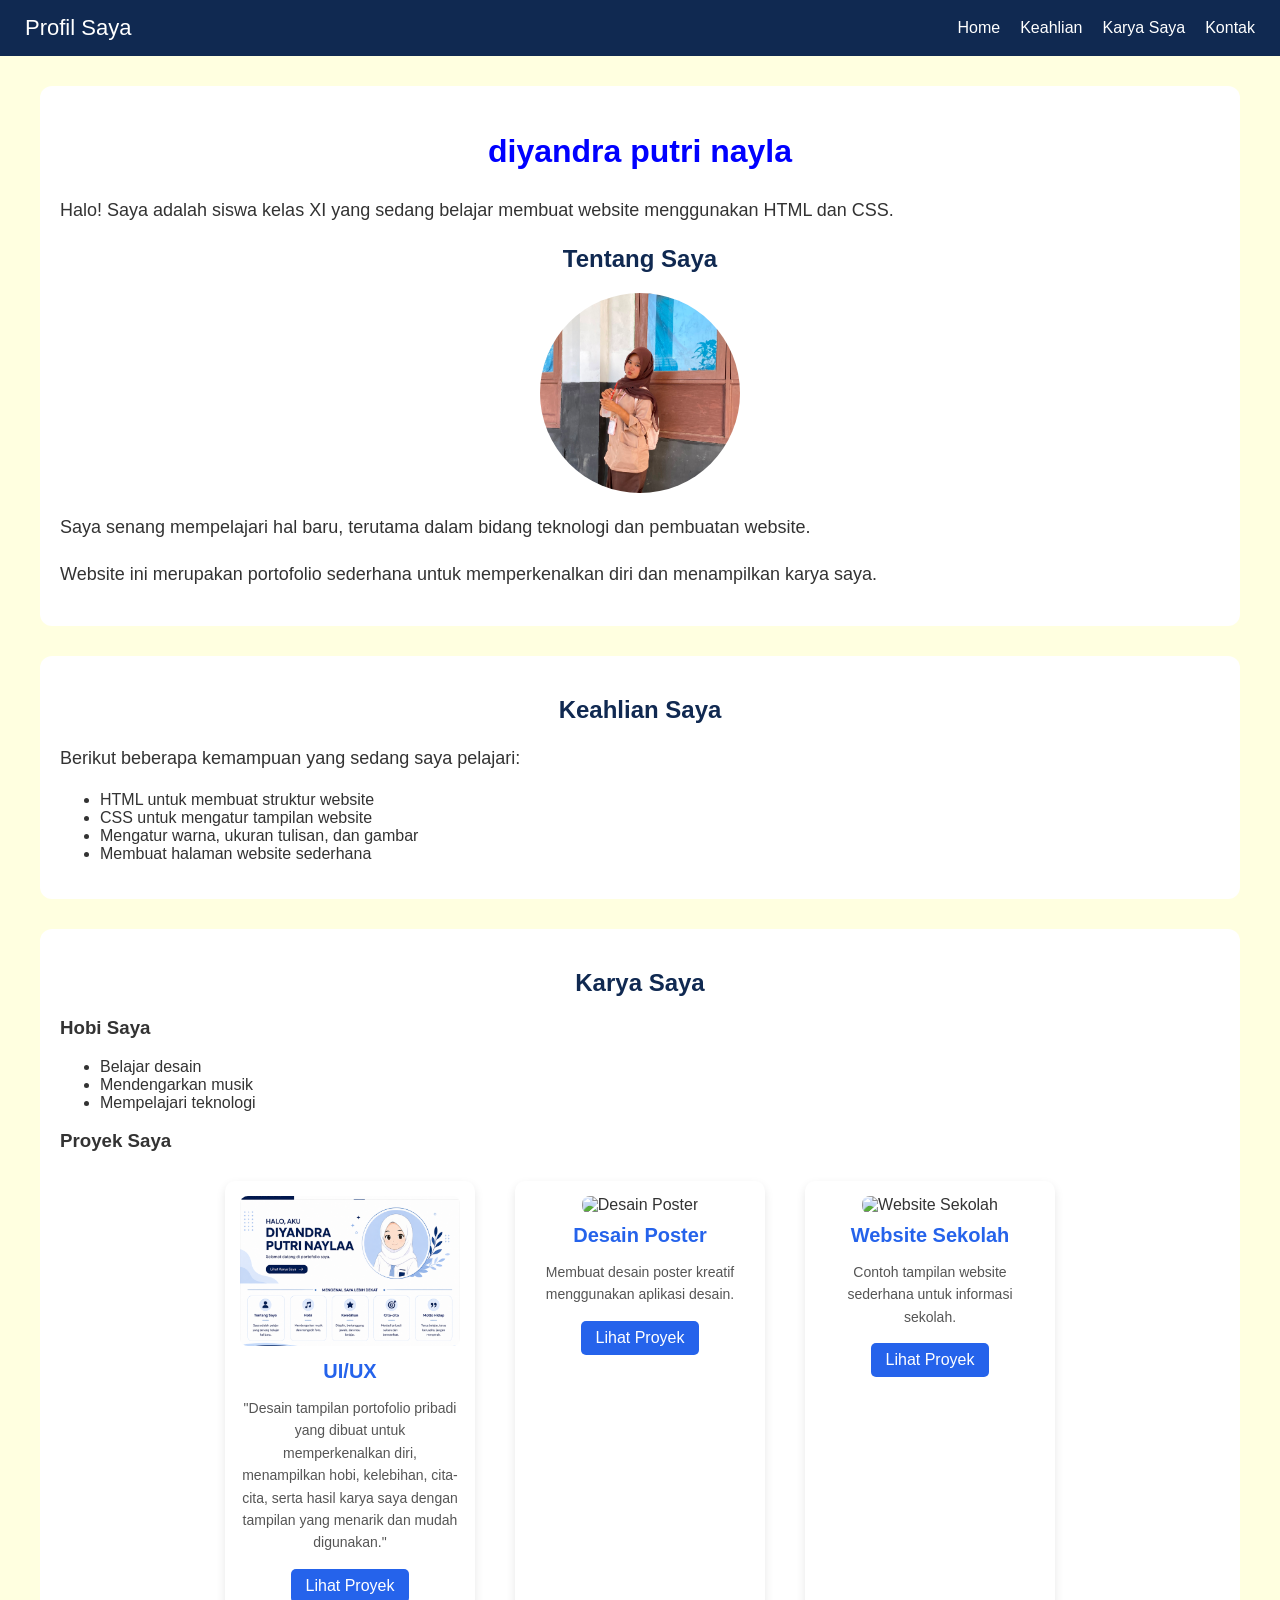
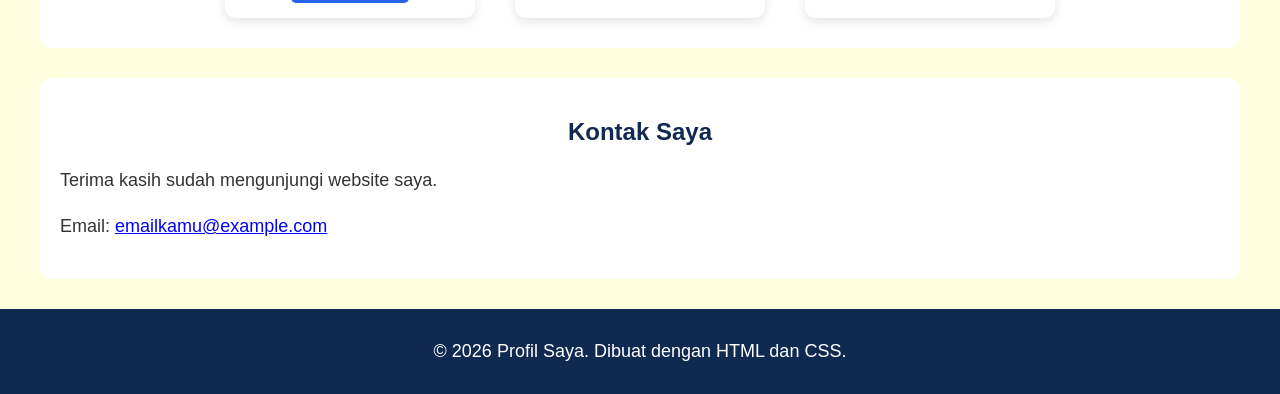
==== index.html @ 82602702 "Update and rename naycantul.html to index.html" ====
<!DOCTYPE html>
<html lang="id">
<head>
    <meta charset="UTF-8">
    <meta name="viewport" content="width=device-width, initial-scale=1.0">
    <title>Profil Saya</title>

    <!-- Menghubungkan HTML dengan CSS -->
    <link rel="stylesheet" href="style.css">
<link rel="stylesheet"href="responsive.css">
</head>
<body>

    <!-- NAVBAR: BAGIAN BARU -->
    <nav>
        <div class="logo">Profil Saya</div>

        <ul>
            <li><a href="#home">Home</a></li>
            <li><a href="#keahlian">Keahlian</a></li>
            <li><a href="#karya">Karya Saya</a></li>
            <li><a href="#kontak">Kontak</a></li>
        </ul>
    </nav>

    <!-- HOME: PENGEMBANGAN KONTEN LAMA -->
    <section id="home">
        <h1>diyandra putri nayla</h1>

        <p>
            Halo! Saya adalah siswa kelas XI yang sedang belajar
            membuat website menggunakan HTML dan CSS.
        </p>

        <h2>Tentang Saya</h2>

        <img
            src="diyancantul.jpg"
            alt="Foto profil saya"
            class="foto-profil"
        >

        <p>
            Saya senang mempelajari hal baru, terutama dalam bidang
            teknologi dan pembuatan website.
        </p>

        <p>
            Website ini merupakan portofolio sederhana untuk
            memperkenalkan diri dan menampilkan karya saya.
        </p>
    </section>

    <!-- KEAHLIAN: BAGIAN BARU -->
    <section id="keahlian">
        <h2>Keahlian Saya</h2>

        <p>Berikut beberapa kemampuan yang sedang saya pelajari:</p>

        <ul class="daftar-keahlian">
            <li>HTML untuk membuat struktur website</li>
            <li>CSS untuk mengatur tampilan website</li>
            <li>Mengatur warna, ukuran tulisan, dan gambar</li>
            <li>Membuat halaman website sederhana</li>
        </ul>
    </section>

  <!-- KARYA SAYA -->
    <section id="karya">
        <h2>Karya Saya</h2>

        <h3>Hobi Saya</h3>

        <ul>
            <li>Belajar desain</li>
            <li>Mendengarkan musik</li>
            <li>Mempelajari teknologi</li>
        </ul>

        <h3>Proyek Saya</h3>

        <!-- WADAH UNTUK SEMUA CARD -->
        <div class="container-card">

            <!-- CARD 1 -->
            <div class="card">
                <img src="projeknay.png"
                     alt="UI/UX">

                <h3>UI/UX</h3>

                <p>
"Desain tampilan portofolio pribadi yang dibuat untuk memperkenalkan diri, menampilkan hobi, kelebihan, cita-cita, serta hasil karya saya dengan tampilan yang menarik dan mudah digunakan."
                </p>

                <a href="#">Lihat Proyek</a>
            </div>

            <!-- CARD 2 -->
            <div class="card">
                <img src="proyeknay/struktur.jpg"
                     alt="Desain Poster">

                <h3>Desain Poster</h3>

                <p>
                    Membuat desain poster kreatif
                    menggunakan aplikasi desain.
                </p>

                <a href="#">Lihat Proyek</a>
            </div>

            <!-- CARD 3 -->
            <div class="card">
                <img src="https://placehold.co/300x150"
                     alt="Website Sekolah">

                <h3>Website Sekolah</h3>

                <p>
                    Contoh tampilan website sederhana
                    untuk informasi sekolah.
                </p>

                <a href="#">Lihat Proyek</a>
            </div>

        </div>
    </section>

    <!-- KONTAK: BAGIAN BARU -->
    <section id="kontak">
        <h2>Kontak Saya</h2>

        <p>Terima kasih sudah mengunjungi website saya.</p>

        <p>
            Email:
            <a href="mailto:emailkamu@example.com">
                emailkamu@example.com
            </a>
        </p>
    </section>

    <!-- FOOTER -->
    <footer>
        <p>&copy; 2026 Profil Saya. Dibuat dengan HTML dan CSS.</p>
    </footer>

</body>
</html>
---- style.css ----
/* =================================
   1. PENGATURAN DASAR
================================= */
body {
    font-family: Arial, sans-serif;
    background-color: lightyellow;
    color: #333333;
    margin: 0;
    padding: 0;
}


/* =================================
   2. NAVBAR - PERTEMUAN 5
================================= */
nav {
    background-color: #102951;
    color: white;
    display: flex;
    justify-content: space-between;
    align-items: center;
    padding: 15px 25px;
}

/* NAMA WEBSITE */
.logo {
    color: white;
    font-size: 22px;
    margin: 0;
}

/* DAFTAR MENU */
nav ul {
    display: flex;
    gap: 20px;
    list-style: none;
    margin: 0;
    padding: 0;
}

/* LINK MENU */
nav a {
    color: white;
    text-decoration: none;
    font-size: 16px;
    transition: 0.3s;
}

/* EFEK HOVER NAVBAR */
nav a:hover {
    color: #60a5fa;
}


/* =================================
   3. BAGIAN KONTEN WEBSITE
================================= */
section {
    background-color: white;
    width: 80%;
    max-width: 800px;
    margin: 30px auto;
    padding: 20px;
    border-radius: 12px;
}


/* =================================
   4. JUDUL UTAMA
================================= */
h1 {
    color: blue;
    font-size: 32px;
    text-align: center;
}


/* =================================
   5. JUDUL BAGIAN
================================= */
section h2 {
    color: #102951;
    text-align: center;
}


/* =================================
   6. PARAGRAF
================================= */
p {
    font-size: 18px;
    line-height: 1.6;
}

/* DESKRIPSI DI BAGIAN HOME */
.deskripsi {
    text-align: center;
}


/* =================================
   7. FOTO PROFIL
================================= */
.foto-profil {
    display: block;
    width: 200px;
    height: 200px;
    object-fit: cover;
    border-radius: 50%;
    margin: 20px auto;

    /* TAMBAHAN P8 */
    transition: 0.3s;
}

/* EFEK HOVER FOTO - P8 */
.foto-profil:hover {
    transform: scale(1.05);
}


/* =================================
   8. LINK DI DALAM KONTEN
================================= */
section a {
    color: blue;
}


/* =================================
   9. WADAH UNTUK SEMUA CARD
================================= */
.container-card {
    display: flex;
    gap: 20px;
    flex-wrap: wrap;
    justify-content: center;
}


/* =================================
   10. TAMPILAN CARD
================================= */
.card {
    width: 250px;
    padding: 15px;
    margin: 10px;
    background-color: white;
    border-radius: 10px;
    box-shadow: 0 4px 10px rgba(0, 0, 0, 0.1);
    text-align: center;

    /* TAMBAHAN P8 */
    transition: transform 0.3s, box-shadow 0.3s;
}

/* EFEK HOVER CARD - P8 */
.card:hover {
    transform: translateY(-5px);
    box-shadow: 0 8px 15px rgba(0, 0, 0, 0.2);
}


/* =================================
   11. GAMBAR DALAM CARD
================================= */
.card img {
    width: 100%;
    height: 150px;
    object-fit: cover;
    border-radius: 8px;
}


/* =================================
   12. JUDUL CARD
================================= */
.card h3 {
    color: #2563eb;
    font-size: 20px;
    margin: 10px 0;
}


/* =================================
   13. DESKRIPSI CARD
================================= */
.card p {
    font-size: 14px;
    color: #555;
    margin-bottom: 15px;
}


/* =================================
   14. TOMBOL LIHAT PROYEK
================================= */
.card a {
    display: inline-block;
    background-color: #2563eb;
    color: white;
    padding: 8px 15px;
    text-decoration: none;
    border-radius: 5px;

    /* TAMBAHAN P8 */
    transition: 0.3s;
}


/* EFEK HOVER TOMBOL */
.card a:hover {
    background-color: #1e40af;

    /* TAMBAHAN P8 */
    transform: scale(1.05);
}


/* =================================
   15. BAGIAN PENUTUP
================================= */
footer {
    background-color: #102951;
    color: white;
    text-align: center;
    padding: 10px;
    margin-top: 30px;
}
---- responsive.css ----
/* =================================
   RESPONSIVE LAPTOP / KOMPUTER
================================= */
@media (min-width: 1025px) {

    section {
        width: calc(100% - 80px);
        max-width: 1200px;
        margin: 30px auto;
        padding: 20px;
        box-sizing: border-box;
    }

    .container-card {
        display: flex;
        flex-direction: row;
        flex-wrap: wrap;
        justify-content: center;
        gap: 20px;
    }

    .card {
        width: 250px;
        margin: 10px;
        box-sizing: border-box;
    }

}

/* =================================
   RESPONSIVE TABLET
================================= */
@media (min-width: 601px) and (max-width: 1024px) {

    .container-card {
        justify-content: center;
        gap: 16px;
    }

    .card {
        box-sizing: border-box;
        width: 45%;
        margin: 0;
    }

}

/* =================================
   RESPONSIVE HP
================================= */
@media (max-width: 600px) {

    .container-card {
        flex-direction: column;
        flex-wrap: nowrap;
        align-items: center;
        gap: 16px;
    }

    .card {
        box-sizing: border-box;
        width: 90%;
        margin: 0;
    }

    nav {
        padding: 12px;
    }

    nav ul {
        gap: 10px;
        flex-wrap: wrap;
        justify-content: center;
    }

    nav a {
        font-size: 12px;
    }

    h1 {
        font-size: 26px;
    }

    h2 {
        font-size: 22px;
    }

    .card img {
        width: 100%;
        height: 150px;
        object-fit: cover;
    }

}
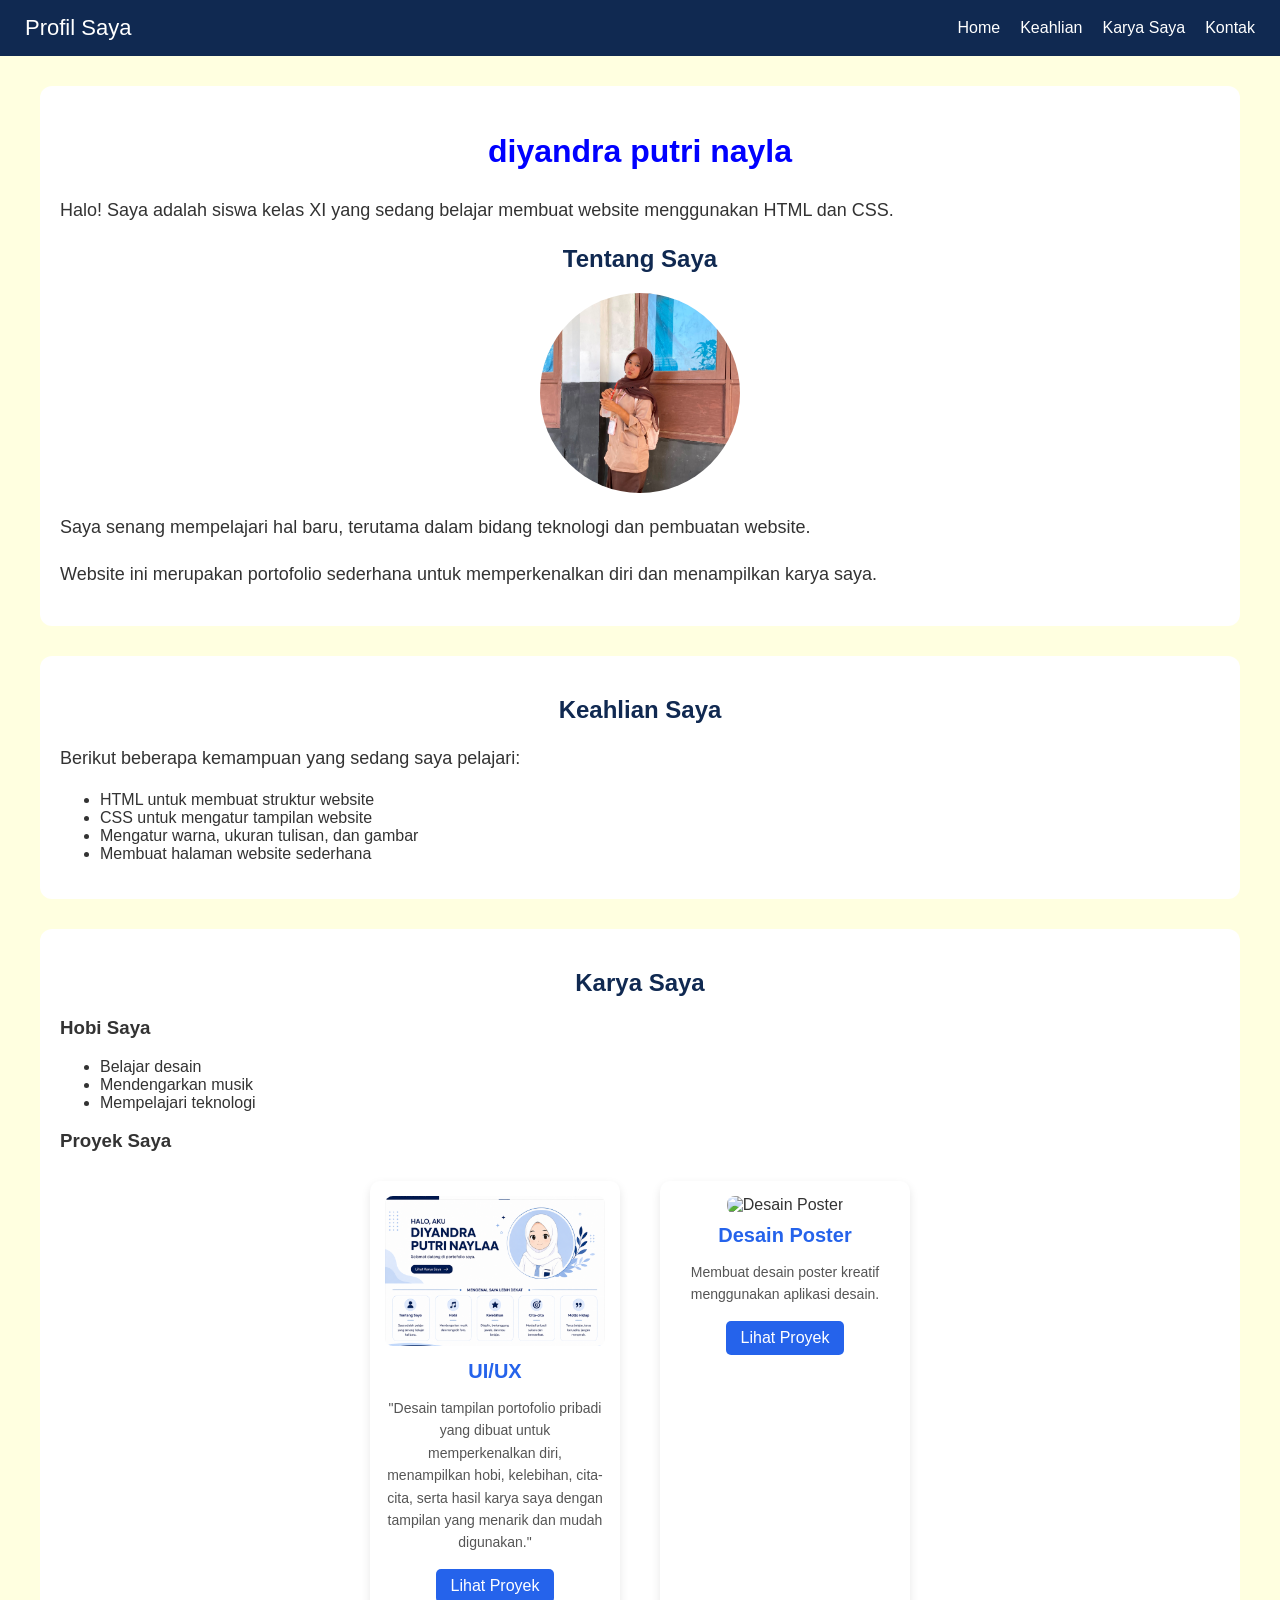
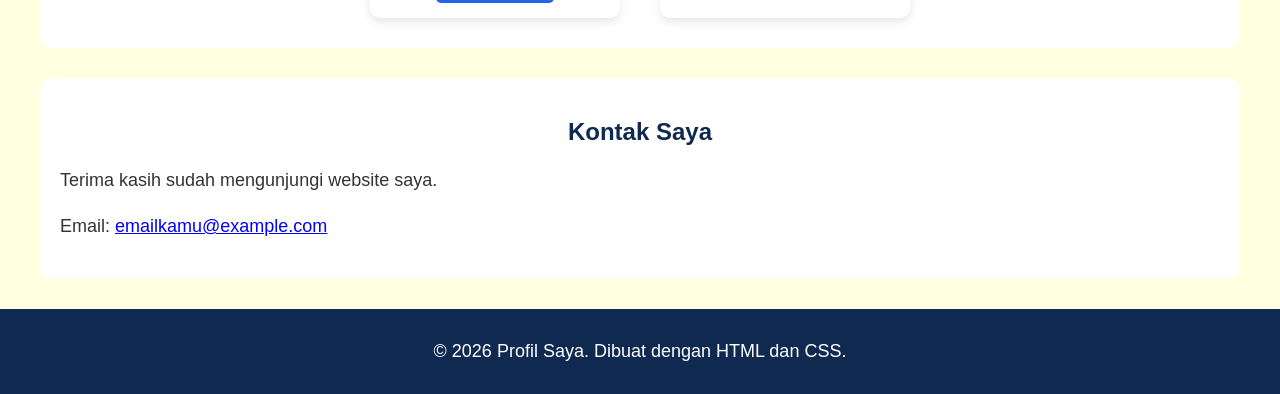
==== commit 5a0364d9: "Update index.html" ====
--- a/index.html
+++ b/index.html
@@ -111,21 +111,6 @@
                 <a href="#">Lihat Proyek</a>
             </div>
 
-            <!-- CARD 3 -->
-            <div class="card">
-                <img src="https://placehold.co/300x150"
-                     alt="Website Sekolah">
-
-                <h3>Website Sekolah</h3>
-
-                <p>
-                    Contoh tampilan website sederhana
-                    untuk informasi sekolah.
-                </p>
-
-                <a href="#">Lihat Proyek</a>
-            </div>
-
         </div>
     </section>
 
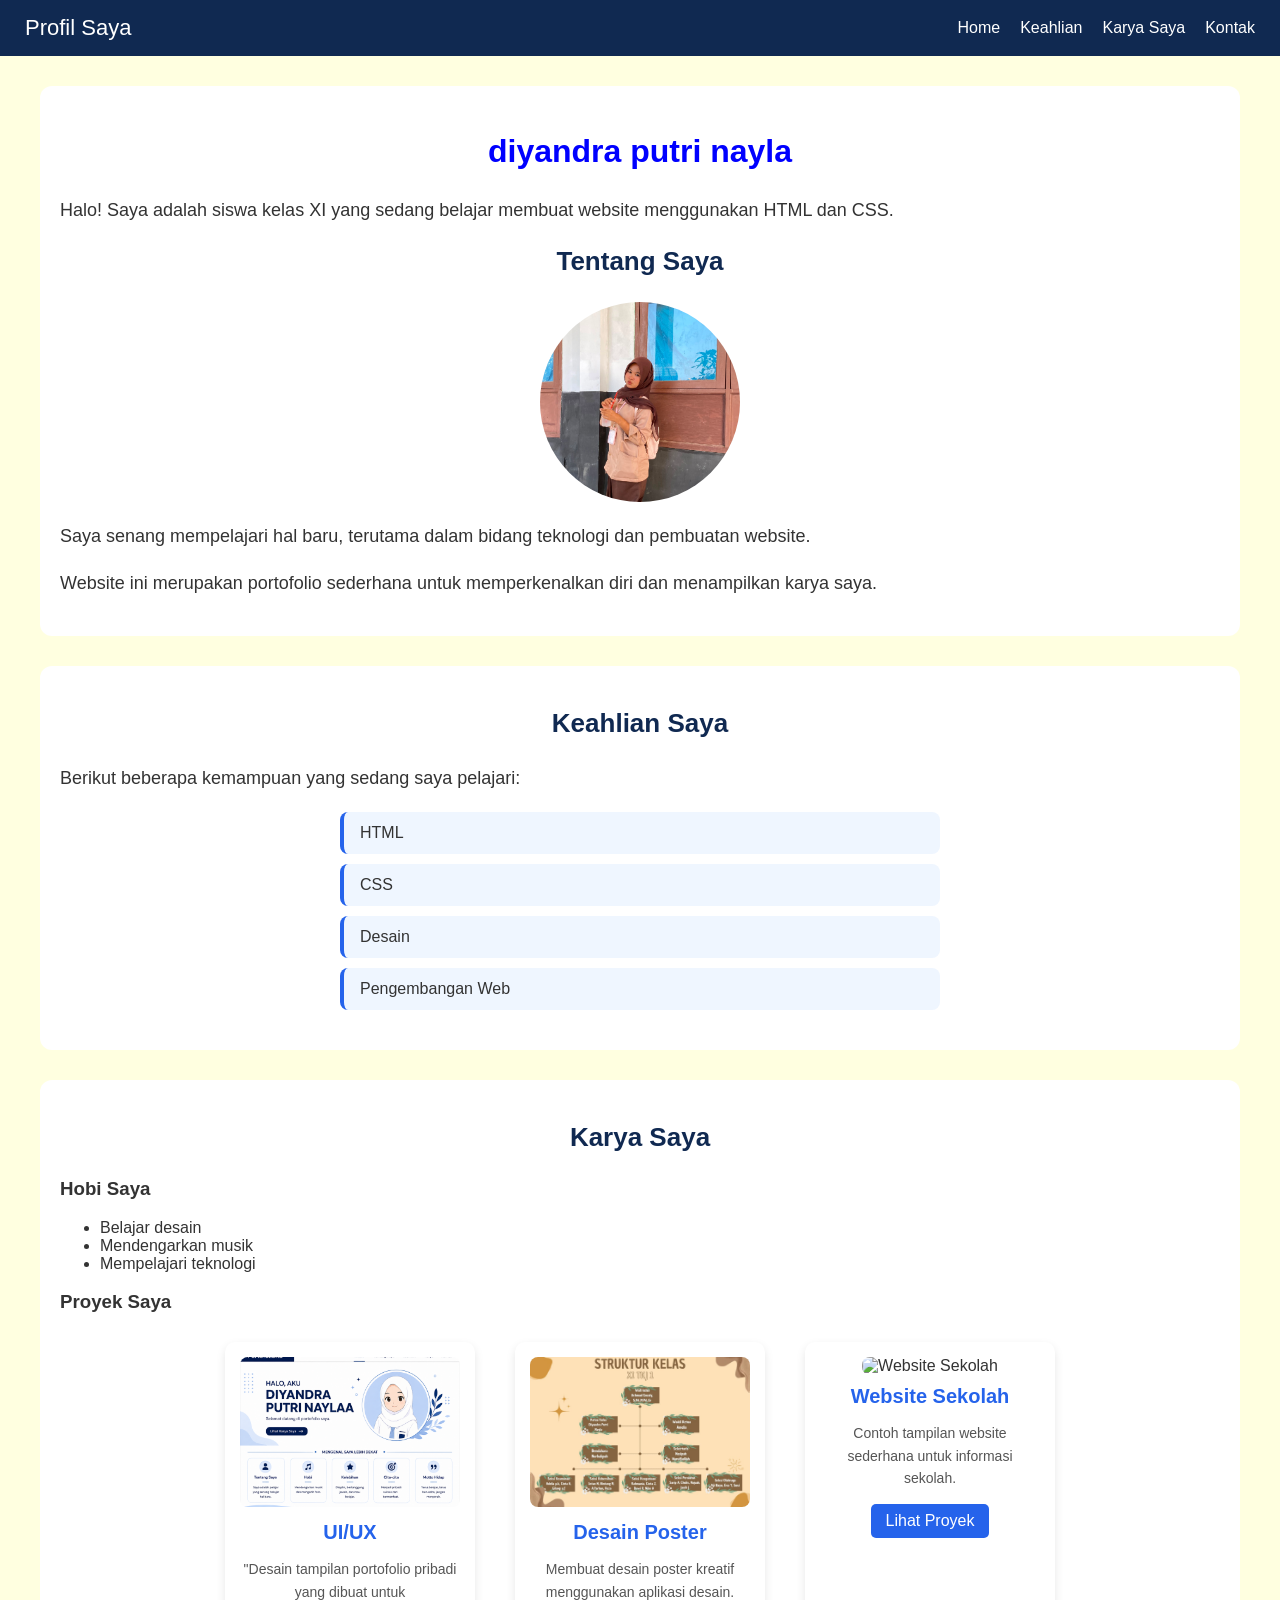
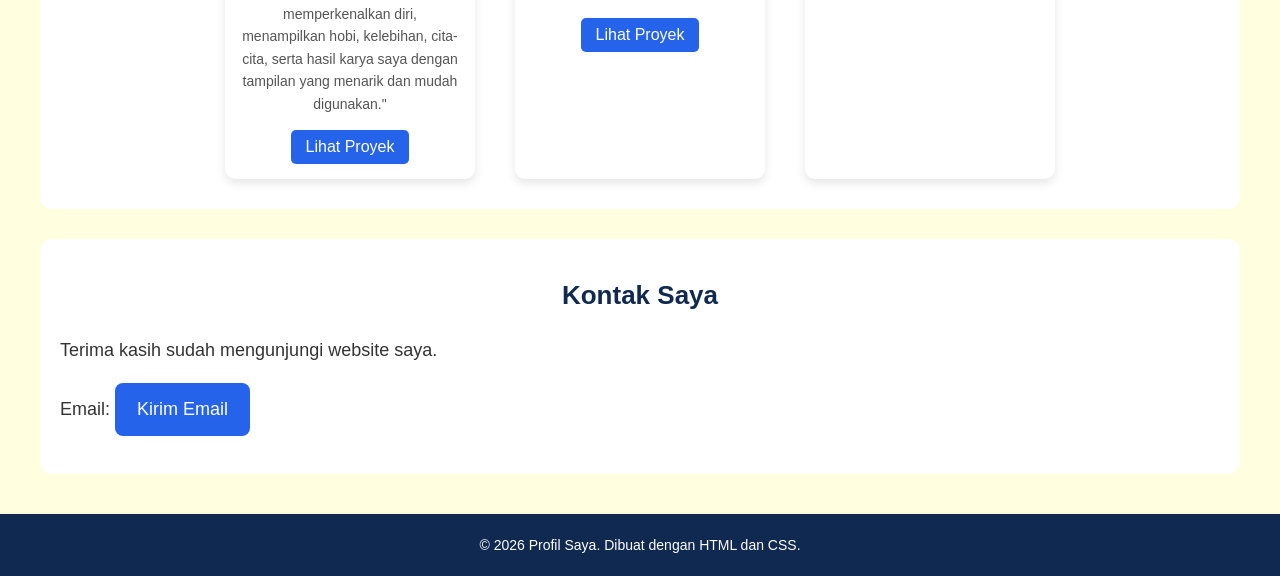
==== commit 9e6df378: "Update index.html" ====
--- a/index.html
+++ b/index.html
@@ -57,12 +57,12 @@
 
         <p>Berikut beberapa kemampuan yang sedang saya pelajari:</p>
 
-        <ul class="daftar-keahlian">
-            <li>HTML untuk membuat struktur website</li>
-            <li>CSS untuk mengatur tampilan website</li>
-            <li>Mengatur warna, ukuran tulisan, dan gambar</li>
-            <li>Membuat halaman website sederhana</li>
-        </ul>
+        <ul class="skill-list">
+    <li>HTML</li>
+    <li>CSS</li>
+    <li>Desain</li>
+    <li>Pengembangan Web</li>
+</ul>
     </section>
 
   <!-- KARYA SAYA -->
@@ -98,7 +98,7 @@
 
             <!-- CARD 2 -->
             <div class="card">
-                <img src="proyeknay/struktur.jpg"
+                <img src="struktur.jpg"
                      alt="Desain Poster">
 
                 <h3>Desain Poster</h3>
@@ -106,6 +106,21 @@
                 <p>
                     Membuat desain poster kreatif
                     menggunakan aplikasi desain.
+                </p>
+
+                <a href="#">Lihat Proyek</a>
+            </div>
+
+            <!-- CARD 3 -->
+            <div class="card">
+                <img src="https://placehold.co/300x150"
+                     alt="Website Sekolah">
+
+                <h3>Website Sekolah</h3>
+
+                <p>
+                    Contoh tampilan website sederhana
+                    untuk informasi sekolah.
                 </p>
 
                 <a href="#">Lihat Proyek</a>
@@ -122,9 +137,10 @@
 
         <p>
             Email:
-            <a href="mailto:emailkamu@example.com">
-                emailkamu@example.com
-            </a>
+          <a href="mailto:diandranaila60@gmail.com"
+   class="contact-button">
+    Kirim Email
+</a>  
         </p>
     </section>
 
--- a/style.css
+++ b/style.css
@@ -226,4 +226,93 @@
     text-align: center;
     padding: 10px;
     margin-top: 30px;
+}
+/* MEMPERBAIKI TAMPILAN HOME */
+.home {
+    text-align: center;
+    padding: 40px 30px;
+}
+
+.home h1 {
+    font-size: 36px;
+    margin-bottom: 12px;
+}
+
+.home-subtitle {
+    color: #64748b;
+    font-size: 18px;
+}
+
+.home-description {
+    max-width: 650px;
+    margin: 20px auto;
+    line-height: 1.8;
+}
+
+
+/* MEMPERBAIKI JUDUL SECTION */
+section h2 {
+    font-size: 26px;
+    margin-bottom: 25px;
+    color: #102951;
+}
+
+
+/* MEMPERBAIKI DAFTAR KEAHLIAN */
+.skill-list {
+    list-style: none;
+    padding: 0;
+    max-width: 600px;
+    margin: 20px auto;
+}
+
+.skill-list li {
+    background-color: #eff6ff;
+    padding: 12px 16px;
+    margin-bottom: 10px;
+    border-radius: 8px;
+    border-left: 4px solid #2563eb;
+    transition: 0.3s;
+}
+
+.skill-list li:hover {
+    background-color: #dbeafe;
+    transform: translateX(5px);
+}
+
+
+/* MEMPERBAIKI TAMPILAN KONTAK */
+.contact {
+    text-align: center;
+}
+
+.contact-button {
+    display: inline-block;
+    background-color: #2563eb;
+    color: white;
+    padding: 12px 22px;
+    border-radius: 8px;
+    text-decoration: none;
+    transition: 0.3s;
+}
+
+.contact-button:hover {
+    background-color: #1e40af;
+    transform: scale(1.05);
+}
+
+
+/* MEMPERBAIKI FOOTER */
+footer {
+    background-color: #102951;
+    color: white;
+    text-align: center;
+    padding: 20px;
+    margin-top: 40px;
+}
+
+footer p {
+    margin: 0;
+    font-size: 14px;
+    line-height: 1.6;
 }
